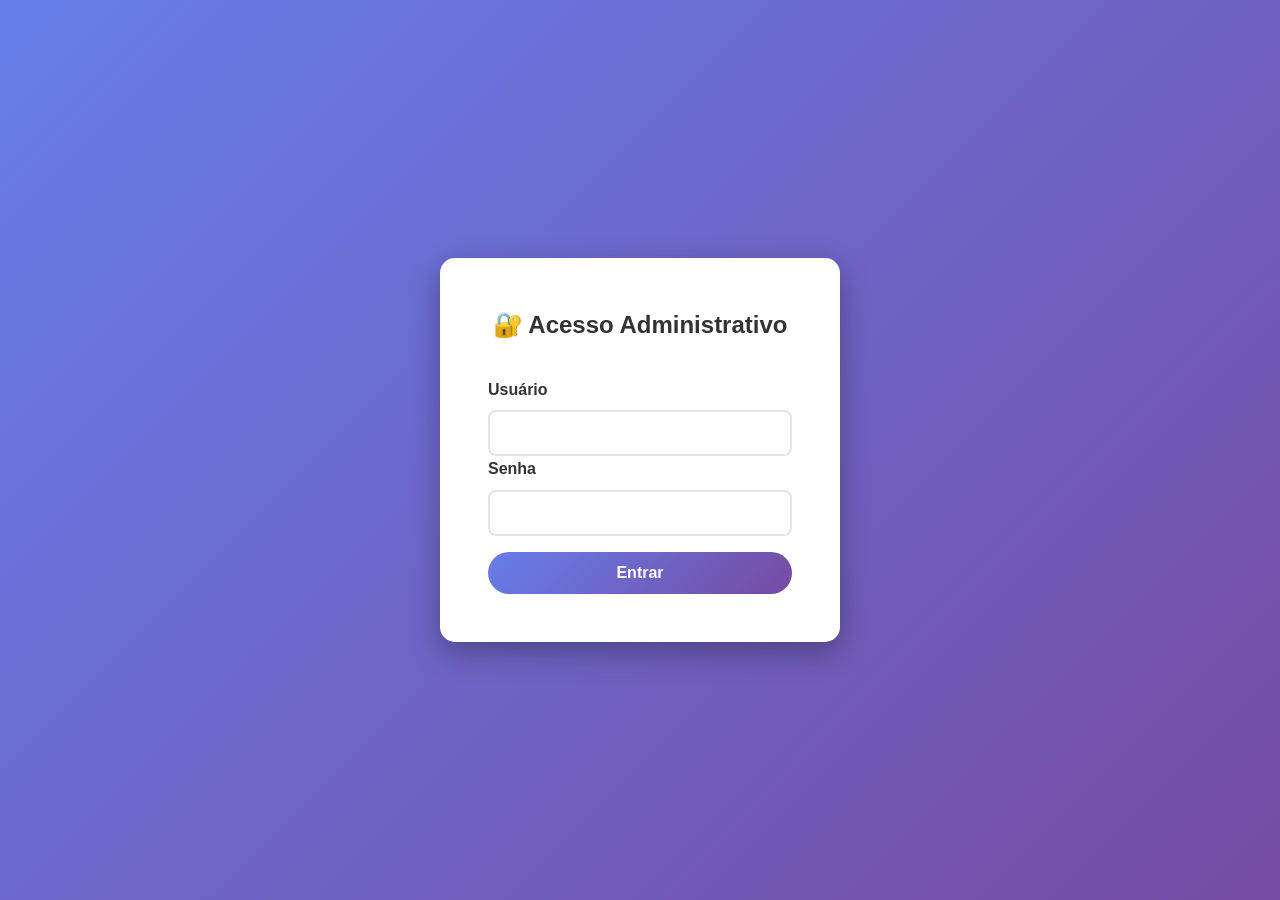
==== admin.html @ 5b51c4fc "ultima atualizaçao" ====
<!DOCTYPE html>
<html lang="pt-BR">
<head>
    <meta charset="UTF-8">
    <meta name="viewport" content="width=device-width, initial-scale=1.0">
    <title>Painel Administrativo - Voluntários</title>
    <link rel="stylesheet" href="style.css">
    <style>
        .admin-login {
            min-height: 100vh;
            display: flex;
            align-items: center;
            justify-content: center;
            background: linear-gradient(135deg, #667eea 0%, #764ba2 100%);
        }
        .login-container {
            background: white;
            padding: 3rem;
            border-radius: 15px;
            box-shadow: 0 10px 30px rgba(0,0,0,0.3);
            width: 100%;
            max-width: 400px;
        }
        .admin-dashboard {
            display: none;
            min-height: 100vh;
            background: #f8f9ff;
        }
        .admin-header {
            background: white;
            padding: 1rem 0;
            box-shadow: 0 2px 10px rgba(0,0,0,0.1);
            position: sticky;
            top: 0;
            z-index: 100;
        }
        .admin-nav {
            display: flex;
            justify-content: space-between;
            align-items: center;
        }
        .admin-nav h1 {
            color: #667eea;
            font-size: 1.5rem;
        }
        .admin-tabs {
            display: flex;
            gap: 1rem;
            margin: 2rem 0;
            border-bottom: 2px solid #e1e5e9;
        }
        .admin-tab {
            padding: 1rem 2rem;
            border: none;
            background: transparent;
            cursor: pointer;
            border-bottom: 3px solid transparent;
            transition: all 0.3s ease;
            font-weight: 600;
        }
        .admin-tab.active {
            color: #667eea;
            border-bottom-color: #667eea;
        }
        .admin-content {
            display: none;
            padding: 2rem 0;
        }
        .admin-content.active {
            display: block;
        }
        .stats-cards {
            display: grid;
            grid-template-columns: repeat(auto-fit, minmax(250px, 1fr));
            gap: 1.5rem;
            margin-bottom: 2rem;
        }
        .stat-card {
            background: white;
            padding: 2rem;
            border-radius: 10px;
            box-shadow: 0 2px 10px rgba(0,0,0,0.1);
            text-align: center;
        }
        .stat-card .number {
            font-size: 2.5rem;
            font-weight: bold;
            color: #667eea;
            display: block;
        }
        .stat-card .label {
            color: #666;
            margin-top: 0.5rem;
        }
        .data-table {
            background: white;
            border-radius: 10px;
            box-shadow: 0 2px 10px rgba(0,0,0,0.1);
            overflow: hidden;
        }
        .table-header {
            background: #667eea;
            color: white;
            padding: 1rem;
            display: flex;
            justify-content: space-between;
            align-items: center;
        }
        .search-box {
            padding: 0.5rem;
            border: none;
            border-radius: 5px;
            background: rgba(255,255,255,0.2);
            color: white;
            placeholder-color: rgba(255,255,255,0.7);
        }
        .search-box::placeholder {
            color: rgba(255,255,255,0.7);
        }
        .table-content {
            max-height: 500px;
            overflow-y: auto;
        }
        table {
            width: 100%;
            border-collapse: collapse;
        }
        th, td {
            padding: 1rem;
            text-align: left;
            border-bottom: 1px solid #e1e5e9;
        }
        th {
            background: #f8f9ff;
            font-weight: 600;
            color: #333;
            position: sticky;
            top: 0;
        }
        tr:hover {
            background: #f8f9ff;
        }
        .action-buttons {
            display: flex;
            gap: 0.5rem;
        }
        .btn-small {
            padding: 0.3rem 0.8rem;
            font-size: 0.8rem;
            border-radius: 5px;
            border: none;
            cursor: pointer;
            transition: all 0.3s ease;
        }
        .btn-view {
            background: #17a2b8;
            color: white;
        }
        .btn-edit {
            background: #ffc107;
            color: #333;
        }
        .btn-delete {
            background: #dc3545;
            color: white;
        }
        .btn-small:hover {
            transform: translateY(-1px);
            box-shadow: 0 2px 5px rgba(0,0,0,0.2);
        }
        .export-buttons {
            display: flex;
            gap: 1rem;
            margin-bottom: 1rem;
        }
        .chart-container {
            background: white;
            padding: 2rem;
            border-radius: 10px;
            box-shadow: 0 2px 10px rgba(0,0,0,0.1);
            margin-bottom: 2rem;
        }
        .activity-log {
            background: white;
            border-radius: 10px;
            box-shadow: 0 2px 10px rgba(0,0,0,0.1);
            max-height: 400px;
            overflow-y: auto;
        }
        .log-item {
            padding: 1rem;
            border-bottom: 1px solid #e1e5e9;
            display: flex;
            justify-content: space-between;
            align-items: center;
        }
        .log-item:last-child {
            border-bottom: none;
        }
        .log-action {
            font-weight: 600;
            color: #667eea;
        }
        .log-time {
            color: #666;
            font-size: 0.9rem;
        }
        .status-badge {
            padding: 0.25rem 0.75rem;
            border-radius: 15px;
            font-size: 0.8rem;
            font-weight: 600;
        }
        .status-active {
            background: #d4edda;
            color: #155724;
        }
        .status-pending {
            background: #fff3cd;
            color: #856404;
        }
        .logout-btn {
            background: #dc3545;
            color: white;
            border: none;
            padding: 0.5rem 1rem;
            border-radius: 5px;
            cursor: pointer;
            transition: all 0.3s ease;
        }
        .logout-btn:hover {
            background: #c82333;
        }
        @media (max-width: 768px) {
            .admin-tabs {
                flex-wrap: wrap;
                gap: 0.5rem;
            }
            .admin-tab {
                padding: 0.5rem 1rem;
                font-size: 0.9rem;
            }
            .stats-cards {
                grid-template-columns: repeat(2, 1fr);
            }
            .export-buttons {
                flex-wrap: wrap;
            }
            .table-content {
                font-size: 0.9rem;
            }
            th, td {
                padding: 0.5rem;
            }
        }
    </style>
</head>
<body>
    <!-- Tela de Login -->
    <div class="admin-login" id="loginScreen">
        <div class="login-container">
            <h2 style="text-align: center; color: #333; margin-bottom: 2rem;">
                🔐 Acesso Administrativo
            </h2>
            <form id="loginForm">
                <div class="form-group">
                    <label for="username">Usuário</label>
                    <input type="text" id="username" name="username" required>
                </div>
                <div class="form-group">
                    <label for="password">Senha</label>
                    <input type="password" id="password" name="password" required>
                </div>
                <button type="submit" class="btn-primary" style="width: 100%; margin-top: 1rem;">
                    Entrar
                </button>
            </form>
            <div id="loginError" style="color: #dc3545; text-align: center; margin-top: 1rem; display: none;">
                Usuário ou senha incorretos!
            </div>
        </div>
    </div>

    <!-- Painel Administrativo -->
    <div class="admin-dashboard" id="adminDashboard">
        <header class="admin-header">
            <div class="container">
                <div class="admin-nav">
                    <h1>📊 Painel Administrativo - Voluntários</h1>
                    <div>
                        <span id="adminUser" style="margin-right: 1rem; color: #666;"></span>
                        <button class="logout-btn" onclick="logout()">Sair</button>
                    </div>
                </div>
            </div>
        </header>

        <main class="container">
            <!-- Tabs de Navegação -->
            <div class="admin-tabs">
                <button class="admin-tab active" onclick="showTab('dashboard')">Dashboard</button>
                <button class="admin-tab" onclick="showTab('volunteers')">Voluntários</button>
                <button class="admin-tab" onclick="showTab('projects')">Projetos</button>
                <button class="admin-tab" onclick="showTab('reports')">Relatórios</button>
                <button class="admin-tab" onclick="showTab('activity')">Atividades</button>
                <button class="admin-tab" onclick="showTab('settings')">Configurações</button>
            </div>

            <!-- Dashboard -->
            <div class="admin-content active" id="dashboard">
                <div class="stats-cards">
                    <div class="stat-card">
                        <span class="number" id="totalVolunteers">0</span>
                        <span class="label">Total Voluntários</span>
                    </div>
                    <div class="stat-card">
                        <span class="number" id="totalProjects">6</span>
                        <span class="label">Projetos Ativos</span>
                    </div>
                    <div class="stat-card">
                        <span class="number" id="totalSignups">0</span>
                        <span class="label">Inscrições em Projetos</span>
                    </div>
                    <div class="stat-card">
                        <span class="number" id="monthlyGrowth">0%</span>
                        <span class="label">Crescimento Mensal</span>
                    </div>
                </div>

                <div class="chart-container">
                    <h3>Cadastros por Mês</h3>
                    <canvas id="registrationChart" width="400" height="200"></canvas>
                </div>

                <div class="chart-container">
                    <h3>Áreas de Interesse Mais Populares</h3>
                    <div id="interestChart"></div>
                </div>
            </div>

            <!-- Voluntários -->
            <div class="admin-content" id="volunteers">
                <div class="export-buttons">
                    <button class="btn-primary" onclick="exportVolunteers()">📊 Exportar Excel</button>
                    <button class="btn-secondary" onclick="exportVolunteersJSON()">💾 Exportar JSON</button>
                    <button class="btn-secondary" onclick="printVolunteers()">🖨️ Imprimir</button>
                </div>

                <div class="data-table">
                    <div class="table-header">
                        <h3>Voluntários Cadastrados</h3>
                        <input type="text" class="search-box" placeholder="Buscar voluntário..." 
                               onkeyup="searchVolunteers(this.value)">
                    </div>
                    <div class="table-content">
                        <table id="volunteersTable">
                            <thead>
                                <tr>
                                    <th>Nome</th>
                                    <th>Email</th>
                                    <th>Telefone</th>
                                    <th>Cidade</th>
                                    <th>Disponibilidade</th>
                                    <th>Data Cadastro</th>
                                    <th>Ações</th>
                                </tr>
                            </thead>
                            <tbody id="volunteersTableBody">
                                <!-- Dados serão inseridos via JavaScript -->
                            </tbody>
                        </table>
                    </div>
                </div>
            </div>

            <!-- Projetos -->
            <div class="admin-content" id="projects">
                <div class="export-buttons">
                    <button class="btn-primary" onclick="exportProjectSignups()">📊 Exportar Inscrições</button>
                    <button class="btn-secondary" onclick="createNewProject()">➕ Novo Projeto</button>
                </div>

                <div class="data-table">
                    <div class="table-header">
                        <h3>Inscrições em Projetos</h3>
                        <input type="text" class="search-box" placeholder="Buscar inscrição..." 
                               onkeyup="searchProjectSignups(this.value)">
                    </div>
                    <div class="table-content">
                        <table id="projectsTable">
                            <thead>
                                <tr>
                                    <th>Nome</th>
                                    <th>Email</th>
                                    <th>Telefone</th>
                                    <th>Projeto</th>
                                    <th>Disponibilidade</th>
                                    <th>Data Inscrição</th>
                                    <th>Status</th>
                                    <th>Ações</th>
                                </tr>
                            </thead>
                            <tbody id="projectsTableBody">
                                <!-- Dados serão inseridos via JavaScript -->
                            </tbody>
                        </table>
                    </div>
                </div>
            </div>

            <!-- Relatórios -->
            <div class="admin-content" id="reports">
                <div class="stats-cards">
                    <div class="stat-card">
                        <span class="number" id="reportTotalVolunteers">0</span>
                        <span class="label">Voluntários Cadastrados</span>
                    </div>
                    <div class="stat-card">
                        <span class="number" id="reportActiveProjects">6</span>
                        <span class="label">Projetos Ativos</span>
                    </div>
                    <div class="stat-card">
                        <span class="number" id="reportMonthlySignups">0</span>
                        <span class="label">Inscrições Este Mês</span>
                    </div>
                    <div class="stat-card">
                        <span class="number" id="reportAvgAge">0</span>
                        <span class="label">Idade Média</span>
                    </div>
                </div>

                <div class="chart-container">
                    <h3>Relatório por Cidade</h3>
                    <div id="cityReport"></div>
                </div>

                <div class="chart-container">
                    <h3>Disponibilidade dos Voluntários</h3>
                    <div id="availabilityReport"></div>
                </div>

                <div class="export-buttons">
                    <button class="btn-primary" onclick="generateFullReport()">📋 Relatório Completo</button>
                    <button class="btn-secondary" onclick="scheduleReport()">⏰ Agendar Relatório</button>
                </div>
            </div>

            <!-- Atividades -->
            <div class="admin-content" id="activity">
                <div class="data-table">
                    <div class="table-header">
                        <h3>Log de Atividades</h3>
                        <button class="btn-secondary" onclick="clearActivityLog()">🗑️ Limpar Log</button>
                    </div>
                    <div class="activity-log" id="activityLog">
                        <!-- Logs serão inseridos via JavaScript -->
                    </div>
                </div>
            </div>

            <!-- Configurações -->
            <div class="admin-content" id="settings">
                <div class="data-table">
                    <div class="table-header">
                        <h3>Configurações do Sistema</h3>
                    </div>
                    <div style="padding: 2rem;">
                        <div class="form-group">
                            <label>Backup Automático</label>
                            <button class="btn-primary" onclick="createBackup()">💾 Criar Backup</button>
                        </div>
                        
                        <div class="form-group">
                            <label>Importar Dados</label>
                            <input type="file" id="importFile" accept=".json" onchange="importData(event)">
                        </div>
                        
                        <div class="form-group">
                            <label>Limpar Dados</label>
                            <button class="btn-delete" onclick="clearAllData()" 
                                    style="background: #dc3545; color: white; border: none; padding: 0.5rem 1rem; border-radius: 5px;">
                                🗑️ Limpar Todos os Dados
                            </button>
                        </div>

                        <div class="form-group">
                            <label>Alterar Senha de Acesso</label>
                            <button class="btn-secondary" onclick="changePassword()">🔑 Alterar Senha</button>
                        </div>
                    </div>
                </div>
            </div>
        </main>
    </div>

    <script src="admin.js"></script>
</body>
</html>
---- style.css ----
/* Reset e Base */
* {
    margin: 0;
    padding: 0;
    box-sizing: border-box;
}

body {
    font-family: 'Segoe UI', Tahoma, Geneva, Verdana, sans-serif;
    line-height: 1.6;
    color: #333;
    background-color: #f9f9f9;
}

.container {
    max-width: 1200px;
    margin: 0 auto;
    padding: 0 20px;
}

/* Navegação */
.navbar {
    background: linear-gradient(135deg, #667eea 0%, #764ba2 100%);
    padding: 1rem 0;
    box-shadow: 0 2px 10px rgba(0,0,0,0.1);
    position: sticky;
    top: 0;
    z-index: 1000;
}

.nav-container {
    max-width: 1200px;
    margin: 0 auto;
    padding: 0 20px;
    display: flex;
    justify-content: space-between;
    align-items: center;
}

.nav-logo {
    color: white;
    font-size: 1.5rem;
    font-weight: bold;
}

.nav-menu {
    display: flex;
    list-style: none;
    gap: 2rem;
}

.nav-link {
    color: white;
    text-decoration: none;
    padding: 0.5rem 1rem;
    border-radius: 25px;
    transition: all 0.3s ease;
}

.nav-link:hover,
.nav-link.active {
    background: rgba(255, 255, 255, 0.2);
    transform: translateY(-2px);
}

/* Botões */
.btn-primary {
    background: linear-gradient(135deg, #667eea 0%, #764ba2 100%);
    color: white;
    padding: 12px 30px;
    border: none;
    border-radius: 25px;
    text-decoration: none;
    display: inline-block;
    cursor: pointer;
    transition: all 0.3s ease;
    font-size: 1rem;
    font-weight: 600;
}

.btn-primary:hover {
    transform: translateY(-2px);
    box-shadow: 0 5px 15px rgba(102, 126, 234, 0.4);
}

.btn-secondary {
    background: transparent;
    color: #667eea;
    padding: 12px 30px;
    border: 2px solid #667eea;
    border-radius: 25px;
    text-decoration: none;
    display: inline-block;
    cursor: pointer;
    transition: all 0.3s ease;
    font-size: 1rem;
    font-weight: 600;
}

.btn-secondary:hover {
    background: #667eea;
    color: white;
    transform: translateY(-2px);
}

/* Hero Section */
.hero {
    background: linear-gradient(135deg, #667eea 0%, #764ba2 100%);
    color: white;
    padding: 80px 0;
    display: flex;
    align-items: center;
    min-height: 500px;
}

.hero-content {
    flex: 1;
    padding: 0 40px;
}

.hero h2 {
    font-size: 3rem;
    margin-bottom: 1rem;
    animation: fadeInUp 1s ease;
}

.hero p {
    font-size: 1.2rem;
    margin-bottom: 2rem;
    animation: fadeInUp 1s ease 0.2s both;
}

.hero-image {
    flex: 1;
    text-align: center;
}

.hero-image img {
    max-width: 100%;
    height: 400px;
    object-fit: cover;
    border-radius: 20px;
    box-shadow: 0 10px 30px rgba(0,0,0,0.3);
    animation: fadeInRight 1s ease 0.4s both;
}

/* Services Section */
.services {
    padding: 80px 0;
    background: white;
}

.services h2 {
    text-align: center;
    font-size: 2.5rem;
    margin-bottom: 3rem;
    color: #333;
}

.services-grid {
    display: grid;
    grid-template-columns: repeat(auto-fit, minmax(300px, 1fr));
    gap: 2rem;
}

.service-card {
    background: white;
    padding: 2rem;
    border-radius: 15px;
    box-shadow: 0 5px 20px rgba(0,0,0,0.1);
    text-align: center;
    transition: transform 0.3s ease;
}

.service-card:hover {
    transform: translateY(-10px);
}

.service-card img {
    width: 100%;
    height: 200px;
    object-fit: cover;
    border-radius: 10px;
    margin-bottom: 1rem;
}

.service-card h3 {
    color: #667eea;
    margin-bottom: 1rem;
    font-size: 1.3rem;
}

/* About Section */
.about {
    padding: 80px 0;
    background: #f8f9ff;
}

.about-content {
    display: flex;
    align-items: center;
    gap: 3rem;
}

.about-text {
    flex: 1;
}

.about-text h2 {
    font-size: 2.5rem;
    margin-bottom: 1.5rem;
    color: #333;
}

.about-text ul {
    margin: 1.5rem 0;
    padding-left: 1.5rem;
}

.about-text li {
    margin-bottom: 0.5rem;
    color: #666;
}

.about-image {
    flex: 1;
}

.about-image img {
    width: 100%;
    height: 400px;
    object-fit: cover;
    border-radius: 15px;
    box-shadow: 0 10px 30px rgba(0,0,0,0.1);
}

/* Stats Section */
.stats {
    padding: 80px 0;
    background: linear-gradient(135deg, #667eea 0%, #764ba2 100%);
    color: white;
}

.stats h2 {
    text-align: center;
    font-size: 2.5rem;
    margin-bottom: 3rem;
}

.stats-grid {
    display: grid;
    grid-template-columns: repeat(auto-fit, minmax(250px, 1fr));
    gap: 2rem;
}

.stat-item {
    text-align: center;
    padding: 2rem;
}

.stat-number {
    display: block;
    font-size: 3rem;
    font-weight: bold;
    margin-bottom: 0.5rem;
    color: white;
}

.stat-label {
    font-size: 1.1rem;
    opacity: 0.9;
}

/* Register Section */
.register-section {
    padding: 80px 0;
    background: #f8f9ff;
}

.register-content {
    display: flex;
    gap: 3rem;
    align-items: flex-start;
}

.register-form-container {
    flex: 2;
    background: white;
    padding: 3rem;
    border-radius: 15px;
    box-shadow: 0 10px 30px rgba(0,0,0,0.1);
}

.register-form-container h2 {
    color: #333;
    margin-bottom: 1rem;
    font-size: 2rem;
}

.register-form-container p {
    color: #666;
    margin-bottom: 2rem;
}

.register-image {
    flex: 1;
    text-align: center;
}

.register-image img {
    width: 100%;
    height: 300px;
    object-fit: cover;
    border-radius: 15px;
    margin-bottom: 1rem;
}

.register-info {
    background: white;
    padding: 2rem;
    border-radius: 15px;
    box-shadow: 0 5px 20px rgba(0,0,0,0.1);
}

.register-info h3 {
    color: #667eea;
    margin-bottom: 1rem;
}

/* Form Styles */
.register-form {
    display: flex;
    flex-direction: column;
    gap: 1.5rem;
}

.form-row {
    display: grid;
    grid-template-columns: 1fr 1fr;
    gap: 1rem;
}

.form-group {
    display: flex;
    flex-direction: column;
}

.form-group label {
    margin-bottom: 0.5rem;
    font-weight: 600;
    color: #333;
}

.form-group input,
.form-group select,
.form-group textarea {
    padding: 12px;
    border: 2px solid #e1e5e9;
    border-radius: 8px;
    font-size: 1rem;
    transition: border-color 0.3s ease;
}

.form-group input:focus,
.form-group select:focus,
.form-group textarea:focus {
    outline: none;
    border-color: #667eea;
}

.checkbox-group {
    display: grid;
    grid-template-columns: repeat(auto-fit, minmax(200px, 1fr));
    gap: 0.5rem;
    margin-top: 0.5rem;
}

.checkbox-label {
    display: flex;
    align-items: center;
    gap: 0.5rem;
    cursor: pointer;
    padding: 0.5rem;
    border-radius: 5px;
    transition: background-color 0.3s ease;
}

.checkbox-label:hover {
    background-color: #f8f9ff;
}

.checkbox-label input[type="checkbox"] {
    margin: 0;
}

.form-actions {
    display: flex;
    gap: 1rem;
    margin-top: 1rem;
}

/* Next Steps */
.next-steps {
    padding: 80px 0;
    background: white;
}

.next-steps h2 {
    text-align: center;
    font-size: 2.5rem;
    margin-bottom: 3rem;
    color: #333;
}

.steps-grid {
    display: grid;
    grid-template-columns: repeat(auto-fit, minmax(250px, 1fr));
    gap: 2rem;
}

.step {
    text-align: center;
    padding: 2rem;
    border-radius: 15px;
    background: #f8f9ff;
    transition: transform 0.3s ease;
}

.step:hover {
    transform: translateY(-5px);
}

.step-number {
    width: 60px;
    height: 60px;
    background: linear-gradient(135deg, #667eea 0%, #764ba2 100%);
    color: white;
    border-radius: 50%;
    display: flex;
    align-items: center;
    justify-content: center;
    font-size: 1.5rem;
    font-weight: bold;
    margin: 0 auto 1rem;
}

.step h3 {
    color: #333;
    margin-bottom: 1rem;
}

.step p {
    color: #666;
}

/* Projects Styles */
.projects-hero {
    background: linear-gradient(135deg, #667eea 0%, #764ba2 100%);
    color: white;
    padding: 80px 0;
    text-align: center;
}

.projects-hero h2 {
    font-size: 3rem;
    margin-bottom: 1rem;
}

.projects-hero p {
    font-size: 1.2rem;
}

.projects-grid {
    padding: 80px 0;
    background: white;
}

.project-filters {
    display: flex;
    justify-content: center;
    gap: 1rem;
    margin-bottom: 3rem;
    flex-wrap: wrap;
}

.filter-btn {
    padding: 10px 20px;
    border: 2px solid #667eea;
    background: transparent;
    color: #667eea;
    border-radius: 25px;
    cursor: pointer;
    transition: all 0.3s ease;
    font-weight: 600;
}

.filter-btn.active,
.filter-btn:hover {
    background: #667eea;
    color: white;
}

.projects-container {
    display: grid;
    grid-template-columns: repeat(auto-fit, minmax(350px, 1fr));
    gap: 2rem;
}

.project-card {
    background: white;
    border-radius: 15px;
    box-shadow: 0 5px 20px rgba(0,0,0,0.1);
    overflow: hidden;
    transition: transform 0.3s ease;
}

.project-card:hover {
    transform: translateY(-5px);
}

.project-card img {
    width: 100%;
    height: 200px;
    object-fit: cover;
}

.project-content {
    padding: 2rem;
}

.project-content h3 {
    color: #333;
    margin-bottom: 1rem;
    font-size: 1.3rem;
}

.project-meta {
    display: flex;
    gap: 1rem;
    margin: 1rem 0;
}

.project-status {
    padding: 4px 12px;
    border-radius: 15px;
    font-size: 0.8rem;
    font-weight: 600;
}

.project-status.active {
    background: #d4edda;
    color: #155724;
}

.project-status.planning {
    background: #fff3cd;
    color: #856404;
}

.project-volunteers {
    color: #667eea;
    font-weight: 600;
    font-size: 0.9rem;
}

.project-details {
    margin: 1rem 0;
    font-size: 0.9rem;
    color: #666;
}

.project-details p {
    margin-bottom: 0.5rem;
}

.project-join {
    width: 100%;
    margin-top: 1rem;
}

/* Project Stats */
.project-stats {
    padding: 80px 0;
    background: #f8f9ff;
}

.project-stats h2 {
    text-align: center;
    font-size: 2.5rem;
    margin-bottom: 3rem;
    color: #333;
}

.stat-card {
    background: white;
    border-radius: 15px;
    box-shadow: 0 5px 20px rgba(0,0,0,0.1);
    overflow: hidden;
    text-align: center;
    transition: transform 0.3s ease;
}

.stat-card:hover {
    transform: translateY(-5px);
}

.stat-card img {
    width: 100%;
    height: 150px;
    object-fit: cover;
}

.stat-content {
    padding: 2rem;
}

.stat-card .stat-number {
    color: #667eea;
    font-size: 2.5rem;
    font-weight: bold;
    display: block;
    margin-bottom: 0.5rem;
}

.stat-card .stat-label {
    color: #666;
    font-size: 1rem;
}

/* Join Project */
.join-project {
    padding: 80px 0;
    background: linear-gradient(135deg, #667eea 0%, #764ba2 100%);
    color: white;
    text-align: center;
}

.join-content h2 {
    font-size: 2.5rem;
    margin-bottom: 1rem;
}

.join-content p {
    font-size: 1.2rem;
    margin-bottom: 2rem;
}

.join-actions {
    display: flex;
    gap: 1rem;
    justify-content: center;
    flex-wrap: wrap;
}

.join-actions .btn-secondary {
    background: rgba(255, 255, 255, 0.2);
    color: white;
    border-color: white;
}

.join-actions .btn-secondary:hover {
    background: white;
    color: #667eea;
}

/* Modal */
.modal {
    display: none;
    position: fixed;
    z-index: 2000;
    left: 0;
    top: 0;
    width: 100%;
    height: 100%;
    background-color: rgba(0,0,0,0.5);
}

.modal-content {
    background-color: white;
    margin: 5% auto;
    padding: 2rem;
    border-radius: 15px;
    width: 90%;
    max-width: 500px;
    position: relative;
    animation: modalSlideIn 0.3s ease;
}

.close {
    color: #aaa;
    float: right;
    font-size: 28px;
    font-weight: bold;
    cursor: pointer;
    position: absolute;
    right: 1rem;
    top: 1rem;
}

.close:hover {
    color: #333;
}

/* Footer */
footer {
    background: #333;
    color: white;
    text-align: center;
    padding: 2rem 0;
}

footer p {
    margin-bottom: 0.5rem;
}

/* Animations */
@keyframes fadeInUp {
    from {
        opacity: 0;
        transform: translateY(30px);
    }
    to {
        opacity: 1;
        transform: translateY(0);
    }
}

@keyframes fadeInRight {
    from {
        opacity: 0;
        transform: translateX(30px);
    }
    to {
        opacity: 1;
        transform: translateX(0);
    }
}

@keyframes modalSlideIn {
    from {
        opacity: 0;
        transform: translateY(-50px);
    }
    to {
        opacity: 1;
        transform: translateY(0);
    }
}

/* Responsive Design */
@media (max-width: 768px) {
    .nav-container {
        flex-direction: column;
        gap: 1rem;
    }
    
    .nav-menu {
        gap: 1rem;
    }
    
    .hero {
        flex-direction: column;
        text-align: center;
        padding: 60px 0;
    }
    
    .hero h2 {
        font-size: 2rem;
    }
    
    .about-content {
        flex-direction: column;
    }
    
    .register-content {
        flex-direction: column;
    }
    
    .form-row {
        grid-template-columns: 1fr;
    }
    
    .form-actions {
        flex-direction: column;
    }
    
    .projects-container {
        grid-template-columns: 1fr;
    }
    
    .join-actions {
        flex-direction: column;
        align-items: center;
    }
    
    .project-filters {
        justify-content: flex-start;
        overflow-x: auto;
        padding-bottom: 1rem;
    }
    
    .projects-hero h2 {
        font-size: 2rem;
    }
    
    .stats-grid {
        grid-template-columns: repeat(2, 1fr);
    }
    
    .services-grid {
        grid-template-columns: 1fr;
    }
    
    .steps-grid {
        grid-template-columns: repeat(2, 1fr);
    }
}

@media (max-width: 480px) {
    .stats-grid {
        grid-template-columns: 1fr;
    }
    
    .steps-grid {
        grid-template-columns: 1fr;
    }
    
    .hero h2 {
        font-size: 1.8rem;
    }
    
    .projects-hero h2 {
        font-size: 1.8rem;
    }
}
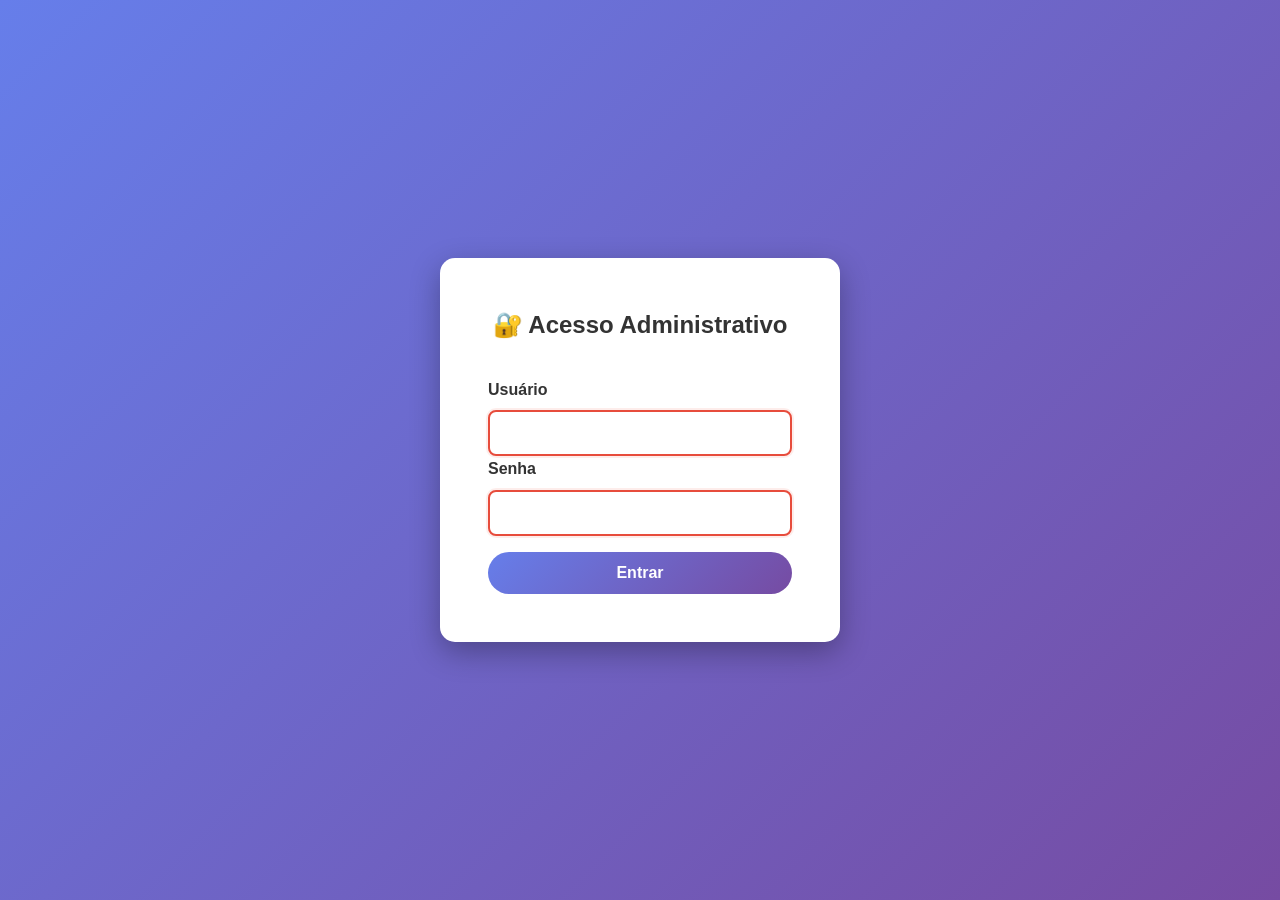
==== commit 184c8a72: "feat: reestruturação modular e otimizações de performance - Organização em módulos JS por funcionali" ====
--- a/admin.html
+++ b/admin.html
@@ -3,8 +3,11 @@
 <head>
     <meta charset="UTF-8">
     <meta name="viewport" content="width=device-width, initial-scale=1.0">
+    <meta name="description" content="Painel administrativo - Área restrita para gerenciar voluntários e projetos">
+    <meta name="theme-color" content="#667eea">
     <title>Painel Administrativo - Voluntários</title>
-    <link rel="stylesheet" href="style.css">
+    <link rel="preload" href="css/style.css" as="style">
+    <link rel="stylesheet" href="css/style.css">
     <style>
         .admin-login {
             min-height: 100vh;
--- a/css/style.css
+++ b/css/style.css
@@ -0,0 +1,1367 @@
+/* Reset e Base */
+* {
+    margin: 0;
+    padding: 0;
+    box-sizing: border-box;
+}
+
+/* Otimização de performance para scroll */
+html {
+    scroll-behavior: smooth;
+}
+
+/* GPU Acceleration para elementos animados */
+.hero-image img,
+.about-image img,
+.service-card,
+.project-card,
+.scroll-to-top {
+    transform: translateZ(0);
+    backface-visibility: hidden;
+    perspective: 1000px;
+}
+
+/* Garantir posicionamento correto de todas as imagens */
+img {
+    position: relative;
+    z-index: 1;
+    max-width: 100%;
+    height: auto;
+    display: block;
+}
+
+/* Prevenção de imagens soltas - força posicionamento normal */
+img:not(.modal img):not(.navbar img) {
+    position: static !important;
+    z-index: auto !important;
+    transform: none !important;
+}
+
+/* Otimização para elementos que mudam durante scroll */
+.hero-image img,
+.about-image img {
+    will-change: transform;
+}
+
+.service-card,
+.project-card,
+.stat-card,
+.step {
+    will-change: opacity, transform;
+}
+
+.scroll-to-top {
+    will-change: opacity, visibility, transform;
+}
+
+body {
+    font-family: 'Segoe UI', Tahoma, Geneva, Verdana, sans-serif;
+    line-height: 1.6;
+    color: #333;
+    background-color: #f9f9f9;
+}
+
+.container {
+    max-width: 1200px;
+    margin: 0 auto;
+    padding: 0 20px;
+}
+
+/* Navegação */
+.navbar {
+    background: linear-gradient(135deg, #667eea 0%, #764ba2 100%);
+    padding: 1rem 0;
+    box-shadow: 0 2px 10px rgba(0,0,0,0.1);
+    position: sticky;
+    top: 0;
+    z-index: 1000;
+}
+
+.nav-container {
+    max-width: 1200px;
+    margin: 0 auto;
+    padding: 0 20px;
+    display: flex;
+    justify-content: space-between;
+    align-items: center;
+}
+
+.nav-logo {
+    color: white;
+    font-size: 1.5rem;
+    font-weight: bold;
+}
+
+.nav-menu {
+    display: flex;
+    list-style: none;
+    gap: 2rem;
+}
+
+.nav-link {
+    color: white;
+    text-decoration: none;
+    padding: 0.5rem 1rem;
+    border-radius: 25px;
+    transition: all 0.3s ease;
+}
+
+.nav-link:hover,
+.nav-link.active {
+    background: rgba(255, 255, 255, 0.2);
+    transform: translateY(-2px);
+}
+
+/* Mobile Navigation Toggle */
+.nav-toggle {
+    display: none;
+    flex-direction: column;
+    background: none;
+    border: none;
+    cursor: pointer;
+    padding: 0.5rem;
+    z-index: 1001;
+}
+
+.hamburger {
+    width: 25px;
+    height: 3px;
+    background-color: white;
+    margin: 3px 0;
+    transition: all 0.3s ease;
+    border-radius: 2px;
+}
+
+/* Hamburger Animation */
+.nav-toggle.active .hamburger:nth-child(1) {
+    transform: rotate(-45deg) translate(-5px, 6px);
+}
+
+.nav-toggle.active .hamburger:nth-child(2) {
+    opacity: 0;
+}
+
+.nav-toggle.active .hamburger:nth-child(3) {
+    transform: rotate(45deg) translate(-5px, -6px);
+}
+
+/* Ajustes específicos para imagens cortadas */
+.service-card img[src*="cadeirante"] {
+    object-position: center top;
+}
+
+.service-card img[src*="voluntario"] {
+    object-position: center 30%;
+}
+
+.hero-image img[src*="voluntarios"] {
+    object-position: center 25%;
+}
+
+.about-image img[src*="voluntario"] {
+    object-position: center 20%;
+}
+
+.project-card img[src*="voluntario"] {
+    object-position: center 30%;
+}
+
+.project-card img[src*="doação"] {
+    object-position: center 40%;
+}
+
+.register-image img[src*="voluntariohomem"] {
+    object-position: center 15%;
+}
+
+.contact-image img[src*="voluntarios"] {
+    object-position: center 25%;
+}
+
+.stat-card img {
+    object-position: center 30%;
+}
+
+/* Scroll to Top Button */
+.scroll-to-top {
+    position: fixed;
+    bottom: 30px;
+    right: 30px;
+    width: 50px;
+    height: 50px;
+    background: linear-gradient(135deg, #667eea 0%, #764ba2 100%);
+    border: none;
+    border-radius: 50%;
+    color: white;
+    cursor: pointer;
+    opacity: 0;
+    visibility: hidden;
+    transform: translateY(100px);
+    transition: all 0.3s ease;
+    z-index: 1000;
+    box-shadow: 0 4px 20px rgba(102, 126, 234, 0.3);
+    display: flex;
+    align-items: center;
+    justify-content: center;
+}
+
+.scroll-to-top:hover {
+    transform: translateY(0) scale(1.1);
+    box-shadow: 0 6px 25px rgba(102, 126, 234, 0.4);
+    animation: none;
+}
+
+.scroll-to-top.show {
+    opacity: 1;
+    visibility: visible;
+    transform: translateY(0);
+    animation: pulse 2s infinite;
+}
+
+.scroll-to-top svg {
+    transition: transform 0.3s ease;
+}
+
+.scroll-to-top:hover svg {
+    transform: translateY(-2px);
+}
+
+/* Hero Section */
+
+/* Botões */
+.btn-primary {
+    background: linear-gradient(135deg, #667eea 0%, #764ba2 100%);
+    color: white;
+    padding: 12px 30px;
+    border: none;
+    border-radius: 25px;
+    text-decoration: none;
+    display: inline-block;
+    cursor: pointer;
+    transition: all 0.3s ease;
+    font-size: 1rem;
+    font-weight: 600;
+}
+
+.btn-primary:hover {
+    transform: translateY(-2px);
+    box-shadow: 0 5px 15px rgba(102, 126, 234, 0.4);
+}
+
+.btn-secondary {
+    background: transparent;
+    color: #667eea;
+    padding: 12px 30px;
+    border: 2px solid #667eea;
+    border-radius: 25px;
+    text-decoration: none;
+    display: inline-block;
+    cursor: pointer;
+    transition: all 0.3s ease;
+    font-size: 1rem;
+    font-weight: 600;
+}
+
+.btn-secondary:hover {
+    background: #667eea;
+    color: white;
+    transform: translateY(-2px);
+}
+
+/* Hero Section */
+.hero {
+    background: linear-gradient(135deg, #667eea 0%, #764ba2 100%);
+    color: white;
+    padding: 80px 0;
+    display: flex;
+    align-items: center;
+    min-height: 500px;
+}
+
+.hero-content {
+    flex: 1;
+    padding: 0 40px;
+}
+
+.hero h2 {
+    font-size: 3rem;
+    margin-bottom: 1rem;
+    animation: fadeInUp 1s ease;
+}
+
+.hero p {
+    font-size: 1.2rem;
+    margin-bottom: 2rem;
+    animation: fadeInUp 1s ease 0.2s both;
+}
+
+.hero-image {
+    flex: 1;
+    text-align: center;
+    overflow: hidden;
+    position: relative;
+}
+
+.hero-image img {
+    max-width: 100%;
+    height: 400px;
+    object-fit: cover;
+    object-position: center center;
+    border-radius: 20px;
+    box-shadow: 0 10px 30px rgba(0,0,0,0.3);
+    animation: fadeInRight 1s ease 0.4s both;
+    position: relative;
+    z-index: 1;
+}
+
+/* Services Section */
+.services {
+    padding: 80px 0;
+    background: white;
+}
+
+.services h2 {
+    text-align: center;
+    font-size: 2.5rem;
+    margin-bottom: 3rem;
+    color: #333;
+}
+
+.services-grid {
+    display: grid;
+    grid-template-columns: repeat(auto-fit, minmax(300px, 1fr));
+    gap: 2rem;
+}
+
+.service-card {
+    background: white;
+    padding: 2rem;
+    border-radius: 15px;
+    box-shadow: 0 5px 20px rgba(0,0,0,0.1);
+    text-align: center;
+    transition: transform 0.3s ease;
+}
+
+.service-card:hover {
+    transform: translateY(-10px);
+}
+
+.service-card img {
+    width: 100%;
+    height: 200px;
+    object-fit: cover;
+    object-position: center center;
+    border-radius: 10px;
+    margin-bottom: 1rem;
+}
+
+.service-card h3 {
+    color: #667eea;
+    margin-bottom: 1rem;
+    font-size: 1.3rem;
+}
+
+/* About Section */
+.about {
+    padding: 80px 0;
+    background: #f8f9ff;
+}
+
+.about-content {
+    display: flex;
+    align-items: center;
+    gap: 3rem;
+}
+
+.about-text {
+    flex: 1;
+}
+
+.about-text h2 {
+    font-size: 2.5rem;
+    margin-bottom: 1.5rem;
+    color: #333;
+}
+
+.about-text ul {
+    margin: 1.5rem 0;
+    padding-left: 1.5rem;
+}
+
+.about-text li {
+    margin-bottom: 0.5rem;
+    color: #666;
+}
+
+.about-image {
+    flex: 1;
+    overflow: hidden;
+    position: relative;
+}
+
+.about-image img {
+    width: 100%;
+    height: 400px;
+    object-fit: cover;
+    object-position: center center;
+    border-radius: 15px;
+    box-shadow: 0 10px 30px rgba(0,0,0,0.1);
+}
+
+/* Stats Section */
+.stats {
+    padding: 80px 0;
+    background: linear-gradient(135deg, #667eea 0%, #764ba2 100%);
+    color: white;
+}
+
+.stats h2 {
+    text-align: center;
+    font-size: 2.5rem;
+    margin-bottom: 3rem;
+}
+
+.stats-grid {
+    display: grid;
+    grid-template-columns: repeat(auto-fit, minmax(250px, 1fr));
+    gap: 2rem;
+}
+
+.stat-item {
+    text-align: center;
+    padding: 2rem;
+}
+
+.stat-number {
+    display: block;
+    font-size: 3rem;
+    font-weight: bold;
+    margin-bottom: 0.5rem;
+    color: white;
+}
+
+.stat-label {
+    font-size: 1.1rem;
+    opacity: 0.9;
+}
+
+/* Contact Section */
+.contact {
+    padding: 80px 0;
+    background-color: #f8f9fa;
+}
+
+.contact h2 {
+    text-align: center;
+    font-size: 2.5rem;
+    margin-bottom: 1rem;
+    color: #333;
+}
+
+.contact > .container > p {
+    text-align: center;
+    font-size: 1.1rem;
+    color: #666;
+    margin-bottom: 3rem;
+}
+
+.contact-content {
+    display: grid;
+    grid-template-columns: 1fr 1fr;
+    gap: 4rem;
+    align-items: center;
+}
+
+.contact-info {
+    display: grid;
+    gap: 2rem;
+}
+
+.contact-item {
+    display: flex;
+    align-items: flex-start;
+    gap: 1rem;
+    padding: 1.5rem;
+    background: white;
+    border-radius: 10px;
+    box-shadow: 0 2px 10px rgba(0,0,0,0.1);
+    transition: transform 0.3s ease;
+}
+
+.contact-item:hover {
+    transform: translateY(-2px);
+}
+
+.contact-icon {
+    font-size: 2rem;
+    width: 60px;
+    height: 60px;
+    display: flex;
+    align-items: center;
+    justify-content: center;
+    background: linear-gradient(135deg, #667eea 0%, #764ba2 100%);
+    border-radius: 50%;
+    flex-shrink: 0;
+}
+
+.contact-details h3 {
+    color: #333;
+    font-size: 1.2rem;
+    margin-bottom: 0.5rem;
+}
+
+.contact-details p {
+    color: #666;
+    margin-bottom: 0.3rem;
+    line-height: 1.4;
+}
+
+.contact-image {
+    position: relative;
+}
+
+.contact-image img {
+    width: 100%;
+    height: 400px;
+    object-fit: cover;
+    object-position: center center;
+    border-radius: 15px;
+}
+
+.contact-cta {
+    position: absolute;
+    bottom: 20px;
+    left: 20px;
+    right: 20px;
+    background: rgba(255, 255, 255, 0.95);
+    padding: 1.5rem;
+    border-radius: 10px;
+    text-align: center;
+}
+
+.contact-cta h3 {
+    color: #333;
+    margin-bottom: 0.5rem;
+}
+
+.contact-cta p {
+    color: #666;
+    margin-bottom: 1rem;
+    font-size: 0.9rem;
+}
+
+/* Register Section */
+.register-section {
+    padding: 80px 0;
+    background-color: white;
+}
+
+/* Form Fieldsets */
+.form-fieldset {
+    border: 2px solid #e1e5e9;
+    border-radius: 10px;
+    padding: 1.5rem;
+    margin-bottom: 2rem;
+    background-color: #fafbfc;
+}
+
+.form-fieldset legend {
+    font-weight: bold;
+    font-size: 1.1rem;
+    color: #333;
+    padding: 0 1rem;
+    background-color: white;
+    border-radius: 5px;
+    border: 2px solid #667eea;
+}
+
+/* Error Messages */
+.error-message {
+    display: block;
+    color: #e74c3c;
+    font-size: 0.85rem;
+    margin-top: 0.3rem;
+    min-height: 1.2rem;
+}
+
+.form-group input:invalid + .error-message,
+.form-group select:invalid + .error-message,
+.form-group textarea:invalid + .error-message {
+    display: block;
+}
+
+.form-group input:valid + .error-message,
+.form-group select:valid + .error-message,
+.form-group textarea:valid + .error-message {
+    display: none;
+}
+
+/* Input States */
+.form-group input:invalid,
+.form-group select:invalid,
+.form-group textarea:invalid {
+    border-color: #e74c3c;
+    box-shadow: 0 0 0 2px rgba(231, 76, 60, 0.1);
+}
+
+.form-group input:valid,
+.form-group select:valid,
+.form-group textarea:valid {
+    border-color: #27ae60;
+    box-shadow: 0 0 0 2px rgba(39, 174, 96, 0.1);
+}
+
+.form-group input:focus,
+.form-group select:focus,
+.form-group textarea:focus {
+    outline: none;
+    border-color: #667eea;
+    box-shadow: 0 0 0 2px rgba(102, 126, 234, 0.2);
+}
+
+.register-content {
+    display: flex;
+    gap: 3rem;
+    align-items: flex-start;
+}
+
+.register-form-container {
+    flex: 2;
+    background: white;
+    padding: 3rem;
+    border-radius: 15px;
+    box-shadow: 0 10px 30px rgba(0,0,0,0.1);
+}
+
+.register-form-container h2 {
+    color: #333;
+    margin-bottom: 1rem;
+    font-size: 2rem;
+}
+
+.register-form-container p {
+    color: #666;
+    margin-bottom: 2rem;
+}
+
+.register-image {
+    flex: 1;
+    text-align: center;
+}
+
+.register-image img {
+    width: 100%;
+    height: 300px;
+    object-fit: cover;
+    object-position: center center;
+    border-radius: 15px;
+    margin-bottom: 1rem;
+}
+
+.register-info {
+    background: white;
+    padding: 2rem;
+    border-radius: 15px;
+    box-shadow: 0 5px 20px rgba(0,0,0,0.1);
+}
+
+.register-info h3 {
+    color: #667eea;
+    margin-bottom: 1rem;
+}
+
+/* Form Styles */
+.register-form {
+    display: flex;
+    flex-direction: column;
+    gap: 1.5rem;
+}
+
+.form-row {
+    display: grid;
+    grid-template-columns: 1fr 1fr;
+    gap: 1rem;
+}
+
+.form-group {
+    display: flex;
+    flex-direction: column;
+}
+
+.form-group label {
+    margin-bottom: 0.5rem;
+    font-weight: 600;
+    color: #333;
+}
+
+.form-group input,
+.form-group select,
+.form-group textarea {
+    padding: 12px;
+    border: 2px solid #e1e5e9;
+    border-radius: 8px;
+    font-size: 1rem;
+    transition: border-color 0.3s ease;
+}
+
+.form-group input:focus,
+.form-group select:focus,
+.form-group textarea:focus {
+    outline: none;
+    border-color: #667eea;
+}
+
+.checkbox-group {
+    display: grid;
+    grid-template-columns: repeat(auto-fit, minmax(200px, 1fr));
+    gap: 0.5rem;
+    margin-top: 0.5rem;
+}
+
+.checkbox-label {
+    display: flex;
+    align-items: center;
+    gap: 0.5rem;
+    cursor: pointer;
+    padding: 0.5rem;
+    border-radius: 5px;
+    transition: background-color 0.3s ease;
+}
+
+.checkbox-label:hover {
+    background-color: #f8f9ff;
+}
+
+.checkbox-label input[type="checkbox"] {
+    margin: 0;
+}
+
+.form-actions {
+    display: flex;
+    gap: 1rem;
+    margin-top: 1rem;
+}
+
+/* Next Steps */
+.next-steps {
+    padding: 80px 0;
+    background: white;
+}
+
+.next-steps h2 {
+    text-align: center;
+    font-size: 2.5rem;
+    margin-bottom: 3rem;
+    color: #333;
+}
+
+.steps-grid {
+    display: grid;
+    grid-template-columns: repeat(auto-fit, minmax(250px, 1fr));
+    gap: 2rem;
+}
+
+.step {
+    text-align: center;
+    padding: 2rem;
+    border-radius: 15px;
+    background: #f8f9ff;
+    transition: transform 0.3s ease;
+}
+
+.step:hover {
+    transform: translateY(-5px);
+}
+
+.step-number {
+    width: 60px;
+    height: 60px;
+    background: linear-gradient(135deg, #667eea 0%, #764ba2 100%);
+    color: white;
+    border-radius: 50%;
+    display: flex;
+    align-items: center;
+    justify-content: center;
+    font-size: 1.5rem;
+    font-weight: bold;
+    margin: 0 auto 1rem;
+}
+
+.step h3 {
+    color: #333;
+    margin-bottom: 1rem;
+}
+
+.step p {
+    color: #666;
+}
+
+/* Projects Styles */
+.projects-hero {
+    background: linear-gradient(135deg, #667eea 0%, #764ba2 100%);
+    color: white;
+    padding: 80px 0;
+    text-align: center;
+}
+
+.projects-hero h2 {
+    font-size: 3rem;
+    margin-bottom: 1rem;
+}
+
+.projects-hero p {
+    font-size: 1.2rem;
+}
+
+.projects-grid {
+    padding: 80px 0;
+    background: white;
+}
+
+.project-filters {
+    display: flex;
+    justify-content: center;
+    gap: 1rem;
+    margin-bottom: 3rem;
+    flex-wrap: wrap;
+}
+
+.filter-btn {
+    padding: 10px 20px;
+    border: 2px solid #667eea;
+    background: transparent;
+    color: #667eea;
+    border-radius: 25px;
+    cursor: pointer;
+    transition: all 0.3s ease;
+    font-weight: 600;
+}
+
+.filter-btn.active,
+.filter-btn:hover {
+    background: #667eea;
+    color: white;
+}
+
+.projects-container {
+    display: grid;
+    grid-template-columns: repeat(auto-fit, minmax(350px, 1fr));
+    gap: 2rem;
+}
+
+.project-card {
+    background: white;
+    border-radius: 15px;
+    box-shadow: 0 5px 20px rgba(0,0,0,0.1);
+    overflow: hidden;
+    transition: transform 0.3s ease;
+}
+
+.project-card:hover {
+    transform: translateY(-5px);
+}
+
+.project-card img {
+    width: 100%;
+    height: 200px;
+    object-fit: cover;
+    object-position: center center;
+    position: relative;
+    z-index: 1;
+}
+
+.project-content {
+    padding: 2rem;
+}
+
+.project-content h3 {
+    color: #333;
+    margin-bottom: 1rem;
+    font-size: 1.3rem;
+}
+
+.project-meta {
+    display: flex;
+    gap: 1rem;
+    margin: 1rem 0;
+}
+
+.project-status {
+    padding: 4px 12px;
+    border-radius: 15px;
+    font-size: 0.8rem;
+    font-weight: 600;
+}
+
+.project-status.active {
+    background: #d4edda;
+    color: #155724;
+}
+
+.project-status.planning {
+    background: #fff3cd;
+    color: #856404;
+}
+
+.project-volunteers {
+    color: #667eea;
+    font-weight: 600;
+    font-size: 0.9rem;
+}
+
+.project-details {
+    margin: 1rem 0;
+    font-size: 0.9rem;
+    color: #666;
+}
+
+.project-details p {
+    margin-bottom: 0.5rem;
+}
+
+.project-join {
+    width: 100%;
+    margin-top: 1rem;
+}
+
+/* Project Stats */
+.project-stats {
+    padding: 80px 0;
+    background: #f8f9ff;
+}
+
+.project-stats h2 {
+    text-align: center;
+    font-size: 2.5rem;
+    margin-bottom: 3rem;
+    color: #333;
+}
+
+.stat-card {
+    background: white;
+    border-radius: 15px;
+    box-shadow: 0 5px 20px rgba(0,0,0,0.1);
+    overflow: hidden;
+    text-align: center;
+    transition: transform 0.3s ease;
+}
+
+.stat-card:hover {
+    transform: translateY(-5px);
+}
+
+.stat-card img {
+    width: 100%;
+    height: 150px;
+    object-fit: cover;
+    object-position: center center;
+}
+
+.stat-content {
+    padding: 2rem;
+}
+
+.stat-card .stat-number {
+    color: #667eea;
+    font-size: 2.5rem;
+    font-weight: bold;
+    display: block;
+    margin-bottom: 0.5rem;
+}
+
+.stat-card .stat-label {
+    color: #666;
+    font-size: 1rem;
+}
+
+/* Join Project */
+.join-project {
+    padding: 80px 0;
+    background: linear-gradient(135deg, #667eea 0%, #764ba2 100%);
+    color: white;
+    text-align: center;
+}
+
+.join-content h2 {
+    font-size: 2.5rem;
+    margin-bottom: 1rem;
+}
+
+.join-content p {
+    font-size: 1.2rem;
+    margin-bottom: 2rem;
+}
+
+.join-actions {
+    display: flex;
+    gap: 1rem;
+    justify-content: center;
+    flex-wrap: wrap;
+}
+
+.join-actions .btn-secondary {
+    background: rgba(255, 255, 255, 0.2);
+    color: white;
+    border-color: white;
+}
+
+.join-actions .btn-secondary:hover {
+    background: white;
+    color: #667eea;
+}
+
+/* Modal */
+.modal {
+    display: none;
+    position: fixed;
+    z-index: 2000;
+    left: 0;
+    top: 0;
+    width: 100%;
+    height: 100%;
+    background-color: rgba(0,0,0,0.5);
+}
+
+.modal-content {
+    background-color: white;
+    margin: 5% auto;
+    padding: 2rem;
+    border-radius: 15px;
+    width: 90%;
+    max-width: 500px;
+    position: relative;
+    animation: modalSlideIn 0.3s ease;
+}
+
+.close {
+    color: #aaa;
+    float: right;
+    font-size: 28px;
+    font-weight: bold;
+    cursor: pointer;
+    position: absolute;
+    right: 1rem;
+    top: 1rem;
+}
+
+.close:hover {
+    color: #333;
+}
+
+/* Footer */
+footer {
+    background: #333;
+    color: white;
+    text-align: center;
+    padding: 2rem 0;
+}
+
+footer p {
+    margin-bottom: 0.5rem;
+}
+
+/* Animations */
+@keyframes fadeInUp {
+    from {
+        opacity: 0;
+        transform: translateY(30px);
+    }
+    to {
+        opacity: 1;
+        transform: translateY(0);
+    }
+}
+
+@keyframes fadeInRight {
+    from {
+        opacity: 0;
+        transform: translateX(30px);
+    }
+    to {
+        opacity: 1;
+        transform: translateX(0);
+    }
+}
+
+@keyframes modalSlideIn {
+    from {
+        opacity: 0;
+        transform: translateY(-50px);
+    }
+    to {
+        opacity: 1;
+        transform: translateY(0);
+    }
+}
+
+@keyframes slideInFromRight {
+    from {
+        opacity: 0;
+        transform: translateX(50px);
+    }
+    to {
+        opacity: 1;
+        transform: translateX(0);
+    }
+}
+
+/* Classe para animação otimizada */
+.animate-in {
+    opacity: 1 !important;
+    transform: translateY(0) !important;
+}
+
+@keyframes pulse {
+    0% {
+        box-shadow: 0 4px 20px rgba(102, 126, 234, 0.3);
+    }
+    50% {
+        box-shadow: 0 4px 20px rgba(102, 126, 234, 0.5);
+    }
+    100% {
+        box-shadow: 0 4px 20px rgba(102, 126, 234, 0.3);
+    }
+}
+
+/* Responsive Design */
+@media (max-width: 768px) {
+    .nav-container {
+        position: relative;
+    }
+    
+    .nav-toggle {
+        display: flex;
+    }
+    
+    .nav-menu {
+        position: fixed;
+        top: 0;
+        right: -100%;
+        width: 100%;
+        height: 100vh;
+        background: linear-gradient(135deg, #667eea 0%, #764ba2 100%);
+        flex-direction: column;
+        justify-content: center;
+        align-items: center;
+        gap: 2rem;
+        transition: right 0.3s ease;
+        z-index: 1000;
+    }
+    
+    .nav-menu.active {
+        right: 0;
+    }
+    
+    .nav-menu li {
+        opacity: 0;
+        transform: translateX(50px);
+        animation: slideInFromRight 0.3s ease forwards;
+    }
+    
+    .nav-menu.active li {
+        animation-delay: 0.1s;
+    }
+    
+    .nav-menu.active li:nth-child(2) {
+        animation-delay: 0.2s;
+    }
+    
+    .nav-menu.active li:nth-child(3) {
+        animation-delay: 0.3s;
+    }
+    
+    .nav-link {
+        font-size: 1.5rem;
+        padding: 1rem 2rem;
+    }
+    
+    .scroll-to-top {
+        bottom: 20px;
+        right: 20px;
+        width: 45px;
+        height: 45px;
+    }
+    
+    .hero {
+        flex-direction: column;
+        text-align: center;
+        padding: 60px 0;
+    }
+    
+    .hero h2 {
+        font-size: 2rem;
+    }
+    
+    .about-content {
+        flex-direction: column;
+    }
+    
+    .register-content {
+        flex-direction: column;
+    }
+    
+    .contact-content {
+        grid-template-columns: 1fr;
+        gap: 2rem;
+    }
+    
+    .contact-image {
+        order: -1;
+    }
+    
+    .contact-image img {
+        height: 250px;
+    }
+    
+    .hero-image img,
+    .about-image img {
+        height: 300px;
+    }
+    
+    .service-card img,
+    .project-card img {
+        height: 180px;
+        object-position: center 25%;
+    }
+    
+    .register-image img {
+        height: 250px;
+        object-position: center 10%;
+    }
+    
+    .form-fieldset {
+        padding: 1rem;
+    }
+    
+    .form-fieldset legend {
+        font-size: 1rem;
+        padding: 0 0.5rem;
+    }
+    
+    .form-row {
+        grid-template-columns: 1fr;
+    }
+    
+    .form-actions {
+        flex-direction: column;
+    }
+    
+    .projects-container {
+        grid-template-columns: 1fr;
+    }
+    
+    .join-actions {
+        flex-direction: column;
+        align-items: center;
+    }
+    
+    .project-filters {
+        justify-content: flex-start;
+        overflow-x: auto;
+        padding-bottom: 1rem;
+    }
+    
+    .projects-hero h2 {
+        font-size: 2rem;
+    }
+    
+    .stats-grid {
+        grid-template-columns: repeat(2, 1fr);
+    }
+    
+    .services-grid {
+        grid-template-columns: 1fr;
+    }
+    
+    .steps-grid {
+        grid-template-columns: repeat(2, 1fr);
+    }
+}
+
+/* Tablets */
+@media (max-width: 1024px) and (min-width: 769px) {
+    .nav-toggle {
+        display: flex;
+    }
+    
+    .nav-menu {
+        position: fixed;
+        top: 0;
+        right: -100%;
+        width: 50%;
+        height: 100vh;
+        background: linear-gradient(135deg, #667eea 0%, #764ba2 100%);
+        flex-direction: column;
+        justify-content: center;
+        align-items: center;
+        gap: 2rem;
+        transition: right 0.3s ease;
+        z-index: 1000;
+    }
+    
+    .nav-menu.active {
+        right: 0;
+    }
+    
+    .nav-menu li {
+        opacity: 0;
+        transform: translateX(50px);
+        animation: slideInFromRight 0.3s ease forwards;
+    }
+    
+    .nav-menu.active li {
+        animation-delay: 0.1s;
+    }
+    
+    .nav-menu.active li:nth-child(2) {
+        animation-delay: 0.2s;
+    }
+    
+    .nav-menu.active li:nth-child(3) {
+        animation-delay: 0.3s;
+    }
+}
+
+@media (max-width: 480px) {
+    .scroll-to-top {
+        bottom: 15px;
+        right: 15px;
+        width: 40px;
+        height: 40px;
+    }
+    
+    .form-fieldset {
+        padding: 0.8rem;
+        margin-bottom: 1.5rem;
+    }
+    
+    .form-fieldset legend {
+        font-size: 0.9rem;
+        padding: 0 0.3rem;
+    }
+    
+    .stats-grid {
+        grid-template-columns: 1fr;
+    }
+    
+    .steps-grid {
+        grid-template-columns: 1fr;
+    }
+    
+    .contact-item {
+        flex-direction: column;
+        text-align: center;
+    }
+    
+    .contact-icon {
+        align-self: center;
+    }
+    
+    .hero h2 {
+        font-size: 1.8rem;
+    }
+    
+    .projects-hero h2 {
+        font-size: 1.8rem;
+    }
+}
--- a/css/style.css
+++ b/css/style.css
@@ -0,0 +1,1367 @@
+/* Reset e Base */
+* {
+    margin: 0;
+    padding: 0;
+    box-sizing: border-box;
+}
+
+/* Otimização de performance para scroll */
+html {
+    scroll-behavior: smooth;
+}
+
+/* GPU Acceleration para elementos animados */
+.hero-image img,
+.about-image img,
+.service-card,
+.project-card,
+.scroll-to-top {
+    transform: translateZ(0);
+    backface-visibility: hidden;
+    perspective: 1000px;
+}
+
+/* Garantir posicionamento correto de todas as imagens */
+img {
+    position: relative;
+    z-index: 1;
+    max-width: 100%;
+    height: auto;
+    display: block;
+}
+
+/* Prevenção de imagens soltas - força posicionamento normal */
+img:not(.modal img):not(.navbar img) {
+    position: static !important;
+    z-index: auto !important;
+    transform: none !important;
+}
+
+/* Otimização para elementos que mudam durante scroll */
+.hero-image img,
+.about-image img {
+    will-change: transform;
+}
+
+.service-card,
+.project-card,
+.stat-card,
+.step {
+    will-change: opacity, transform;
+}
+
+.scroll-to-top {
+    will-change: opacity, visibility, transform;
+}
+
+body {
+    font-family: 'Segoe UI', Tahoma, Geneva, Verdana, sans-serif;
+    line-height: 1.6;
+    color: #333;
+    background-color: #f9f9f9;
+}
+
+.container {
+    max-width: 1200px;
+    margin: 0 auto;
+    padding: 0 20px;
+}
+
+/* Navegação */
+.navbar {
+    background: linear-gradient(135deg, #667eea 0%, #764ba2 100%);
+    padding: 1rem 0;
+    box-shadow: 0 2px 10px rgba(0,0,0,0.1);
+    position: sticky;
+    top: 0;
+    z-index: 1000;
+}
+
+.nav-container {
+    max-width: 1200px;
+    margin: 0 auto;
+    padding: 0 20px;
+    display: flex;
+    justify-content: space-between;
+    align-items: center;
+}
+
+.nav-logo {
+    color: white;
+    font-size: 1.5rem;
+    font-weight: bold;
+}
+
+.nav-menu {
+    display: flex;
+    list-style: none;
+    gap: 2rem;
+}
+
+.nav-link {
+    color: white;
+    text-decoration: none;
+    padding: 0.5rem 1rem;
+    border-radius: 25px;
+    transition: all 0.3s ease;
+}
+
+.nav-link:hover,
+.nav-link.active {
+    background: rgba(255, 255, 255, 0.2);
+    transform: translateY(-2px);
+}
+
+/* Mobile Navigation Toggle */
+.nav-toggle {
+    display: none;
+    flex-direction: column;
+    background: none;
+    border: none;
+    cursor: pointer;
+    padding: 0.5rem;
+    z-index: 1001;
+}
+
+.hamburger {
+    width: 25px;
+    height: 3px;
+    background-color: white;
+    margin: 3px 0;
+    transition: all 0.3s ease;
+    border-radius: 2px;
+}
+
+/* Hamburger Animation */
+.nav-toggle.active .hamburger:nth-child(1) {
+    transform: rotate(-45deg) translate(-5px, 6px);
+}
+
+.nav-toggle.active .hamburger:nth-child(2) {
+    opacity: 0;
+}
+
+.nav-toggle.active .hamburger:nth-child(3) {
+    transform: rotate(45deg) translate(-5px, -6px);
+}
+
+/* Ajustes específicos para imagens cortadas */
+.service-card img[src*="cadeirante"] {
+    object-position: center top;
+}
+
+.service-card img[src*="voluntario"] {
+    object-position: center 30%;
+}
+
+.hero-image img[src*="voluntarios"] {
+    object-position: center 25%;
+}
+
+.about-image img[src*="voluntario"] {
+    object-position: center 20%;
+}
+
+.project-card img[src*="voluntario"] {
+    object-position: center 30%;
+}
+
+.project-card img[src*="doação"] {
+    object-position: center 40%;
+}
+
+.register-image img[src*="voluntariohomem"] {
+    object-position: center 15%;
+}
+
+.contact-image img[src*="voluntarios"] {
+    object-position: center 25%;
+}
+
+.stat-card img {
+    object-position: center 30%;
+}
+
+/* Scroll to Top Button */
+.scroll-to-top {
+    position: fixed;
+    bottom: 30px;
+    right: 30px;
+    width: 50px;
+    height: 50px;
+    background: linear-gradient(135deg, #667eea 0%, #764ba2 100%);
+    border: none;
+    border-radius: 50%;
+    color: white;
+    cursor: pointer;
+    opacity: 0;
+    visibility: hidden;
+    transform: translateY(100px);
+    transition: all 0.3s ease;
+    z-index: 1000;
+    box-shadow: 0 4px 20px rgba(102, 126, 234, 0.3);
+    display: flex;
+    align-items: center;
+    justify-content: center;
+}
+
+.scroll-to-top:hover {
+    transform: translateY(0) scale(1.1);
+    box-shadow: 0 6px 25px rgba(102, 126, 234, 0.4);
+    animation: none;
+}
+
+.scroll-to-top.show {
+    opacity: 1;
+    visibility: visible;
+    transform: translateY(0);
+    animation: pulse 2s infinite;
+}
+
+.scroll-to-top svg {
+    transition: transform 0.3s ease;
+}
+
+.scroll-to-top:hover svg {
+    transform: translateY(-2px);
+}
+
+/* Hero Section */
+
+/* Botões */
+.btn-primary {
+    background: linear-gradient(135deg, #667eea 0%, #764ba2 100%);
+    color: white;
+    padding: 12px 30px;
+    border: none;
+    border-radius: 25px;
+    text-decoration: none;
+    display: inline-block;
+    cursor: pointer;
+    transition: all 0.3s ease;
+    font-size: 1rem;
+    font-weight: 600;
+}
+
+.btn-primary:hover {
+    transform: translateY(-2px);
+    box-shadow: 0 5px 15px rgba(102, 126, 234, 0.4);
+}
+
+.btn-secondary {
+    background: transparent;
+    color: #667eea;
+    padding: 12px 30px;
+    border: 2px solid #667eea;
+    border-radius: 25px;
+    text-decoration: none;
+    display: inline-block;
+    cursor: pointer;
+    transition: all 0.3s ease;
+    font-size: 1rem;
+    font-weight: 600;
+}
+
+.btn-secondary:hover {
+    background: #667eea;
+    color: white;
+    transform: translateY(-2px);
+}
+
+/* Hero Section */
+.hero {
+    background: linear-gradient(135deg, #667eea 0%, #764ba2 100%);
+    color: white;
+    padding: 80px 0;
+    display: flex;
+    align-items: center;
+    min-height: 500px;
+}
+
+.hero-content {
+    flex: 1;
+    padding: 0 40px;
+}
+
+.hero h2 {
+    font-size: 3rem;
+    margin-bottom: 1rem;
+    animation: fadeInUp 1s ease;
+}
+
+.hero p {
+    font-size: 1.2rem;
+    margin-bottom: 2rem;
+    animation: fadeInUp 1s ease 0.2s both;
+}
+
+.hero-image {
+    flex: 1;
+    text-align: center;
+    overflow: hidden;
+    position: relative;
+}
+
+.hero-image img {
+    max-width: 100%;
+    height: 400px;
+    object-fit: cover;
+    object-position: center center;
+    border-radius: 20px;
+    box-shadow: 0 10px 30px rgba(0,0,0,0.3);
+    animation: fadeInRight 1s ease 0.4s both;
+    position: relative;
+    z-index: 1;
+}
+
+/* Services Section */
+.services {
+    padding: 80px 0;
+    background: white;
+}
+
+.services h2 {
+    text-align: center;
+    font-size: 2.5rem;
+    margin-bottom: 3rem;
+    color: #333;
+}
+
+.services-grid {
+    display: grid;
+    grid-template-columns: repeat(auto-fit, minmax(300px, 1fr));
+    gap: 2rem;
+}
+
+.service-card {
+    background: white;
+    padding: 2rem;
+    border-radius: 15px;
+    box-shadow: 0 5px 20px rgba(0,0,0,0.1);
+    text-align: center;
+    transition: transform 0.3s ease;
+}
+
+.service-card:hover {
+    transform: translateY(-10px);
+}
+
+.service-card img {
+    width: 100%;
+    height: 200px;
+    object-fit: cover;
+    object-position: center center;
+    border-radius: 10px;
+    margin-bottom: 1rem;
+}
+
+.service-card h3 {
+    color: #667eea;
+    margin-bottom: 1rem;
+    font-size: 1.3rem;
+}
+
+/* About Section */
+.about {
+    padding: 80px 0;
+    background: #f8f9ff;
+}
+
+.about-content {
+    display: flex;
+    align-items: center;
+    gap: 3rem;
+}
+
+.about-text {
+    flex: 1;
+}
+
+.about-text h2 {
+    font-size: 2.5rem;
+    margin-bottom: 1.5rem;
+    color: #333;
+}
+
+.about-text ul {
+    margin: 1.5rem 0;
+    padding-left: 1.5rem;
+}
+
+.about-text li {
+    margin-bottom: 0.5rem;
+    color: #666;
+}
+
+.about-image {
+    flex: 1;
+    overflow: hidden;
+    position: relative;
+}
+
+.about-image img {
+    width: 100%;
+    height: 400px;
+    object-fit: cover;
+    object-position: center center;
+    border-radius: 15px;
+    box-shadow: 0 10px 30px rgba(0,0,0,0.1);
+}
+
+/* Stats Section */
+.stats {
+    padding: 80px 0;
+    background: linear-gradient(135deg, #667eea 0%, #764ba2 100%);
+    color: white;
+}
+
+.stats h2 {
+    text-align: center;
+    font-size: 2.5rem;
+    margin-bottom: 3rem;
+}
+
+.stats-grid {
+    display: grid;
+    grid-template-columns: repeat(auto-fit, minmax(250px, 1fr));
+    gap: 2rem;
+}
+
+.stat-item {
+    text-align: center;
+    padding: 2rem;
+}
+
+.stat-number {
+    display: block;
+    font-size: 3rem;
+    font-weight: bold;
+    margin-bottom: 0.5rem;
+    color: white;
+}
+
+.stat-label {
+    font-size: 1.1rem;
+    opacity: 0.9;
+}
+
+/* Contact Section */
+.contact {
+    padding: 80px 0;
+    background-color: #f8f9fa;
+}
+
+.contact h2 {
+    text-align: center;
+    font-size: 2.5rem;
+    margin-bottom: 1rem;
+    color: #333;
+}
+
+.contact > .container > p {
+    text-align: center;
+    font-size: 1.1rem;
+    color: #666;
+    margin-bottom: 3rem;
+}
+
+.contact-content {
+    display: grid;
+    grid-template-columns: 1fr 1fr;
+    gap: 4rem;
+    align-items: center;
+}
+
+.contact-info {
+    display: grid;
+    gap: 2rem;
+}
+
+.contact-item {
+    display: flex;
+    align-items: flex-start;
+    gap: 1rem;
+    padding: 1.5rem;
+    background: white;
+    border-radius: 10px;
+    box-shadow: 0 2px 10px rgba(0,0,0,0.1);
+    transition: transform 0.3s ease;
+}
+
+.contact-item:hover {
+    transform: translateY(-2px);
+}
+
+.contact-icon {
+    font-size: 2rem;
+    width: 60px;
+    height: 60px;
+    display: flex;
+    align-items: center;
+    justify-content: center;
+    background: linear-gradient(135deg, #667eea 0%, #764ba2 100%);
+    border-radius: 50%;
+    flex-shrink: 0;
+}
+
+.contact-details h3 {
+    color: #333;
+    font-size: 1.2rem;
+    margin-bottom: 0.5rem;
+}
+
+.contact-details p {
+    color: #666;
+    margin-bottom: 0.3rem;
+    line-height: 1.4;
+}
+
+.contact-image {
+    position: relative;
+}
+
+.contact-image img {
+    width: 100%;
+    height: 400px;
+    object-fit: cover;
+    object-position: center center;
+    border-radius: 15px;
+}
+
+.contact-cta {
+    position: absolute;
+    bottom: 20px;
+    left: 20px;
+    right: 20px;
+    background: rgba(255, 255, 255, 0.95);
+    padding: 1.5rem;
+    border-radius: 10px;
+    text-align: center;
+}
+
+.contact-cta h3 {
+    color: #333;
+    margin-bottom: 0.5rem;
+}
+
+.contact-cta p {
+    color: #666;
+    margin-bottom: 1rem;
+    font-size: 0.9rem;
+}
+
+/* Register Section */
+.register-section {
+    padding: 80px 0;
+    background-color: white;
+}
+
+/* Form Fieldsets */
+.form-fieldset {
+    border: 2px solid #e1e5e9;
+    border-radius: 10px;
+    padding: 1.5rem;
+    margin-bottom: 2rem;
+    background-color: #fafbfc;
+}
+
+.form-fieldset legend {
+    font-weight: bold;
+    font-size: 1.1rem;
+    color: #333;
+    padding: 0 1rem;
+    background-color: white;
+    border-radius: 5px;
+    border: 2px solid #667eea;
+}
+
+/* Error Messages */
+.error-message {
+    display: block;
+    color: #e74c3c;
+    font-size: 0.85rem;
+    margin-top: 0.3rem;
+    min-height: 1.2rem;
+}
+
+.form-group input:invalid + .error-message,
+.form-group select:invalid + .error-message,
+.form-group textarea:invalid + .error-message {
+    display: block;
+}
+
+.form-group input:valid + .error-message,
+.form-group select:valid + .error-message,
+.form-group textarea:valid + .error-message {
+    display: none;
+}
+
+/* Input States */
+.form-group input:invalid,
+.form-group select:invalid,
+.form-group textarea:invalid {
+    border-color: #e74c3c;
+    box-shadow: 0 0 0 2px rgba(231, 76, 60, 0.1);
+}
+
+.form-group input:valid,
+.form-group select:valid,
+.form-group textarea:valid {
+    border-color: #27ae60;
+    box-shadow: 0 0 0 2px rgba(39, 174, 96, 0.1);
+}
+
+.form-group input:focus,
+.form-group select:focus,
+.form-group textarea:focus {
+    outline: none;
+    border-color: #667eea;
+    box-shadow: 0 0 0 2px rgba(102, 126, 234, 0.2);
+}
+
+.register-content {
+    display: flex;
+    gap: 3rem;
+    align-items: flex-start;
+}
+
+.register-form-container {
+    flex: 2;
+    background: white;
+    padding: 3rem;
+    border-radius: 15px;
+    box-shadow: 0 10px 30px rgba(0,0,0,0.1);
+}
+
+.register-form-container h2 {
+    color: #333;
+    margin-bottom: 1rem;
+    font-size: 2rem;
+}
+
+.register-form-container p {
+    color: #666;
+    margin-bottom: 2rem;
+}
+
+.register-image {
+    flex: 1;
+    text-align: center;
+}
+
+.register-image img {
+    width: 100%;
+    height: 300px;
+    object-fit: cover;
+    object-position: center center;
+    border-radius: 15px;
+    margin-bottom: 1rem;
+}
+
+.register-info {
+    background: white;
+    padding: 2rem;
+    border-radius: 15px;
+    box-shadow: 0 5px 20px rgba(0,0,0,0.1);
+}
+
+.register-info h3 {
+    color: #667eea;
+    margin-bottom: 1rem;
+}
+
+/* Form Styles */
+.register-form {
+    display: flex;
+    flex-direction: column;
+    gap: 1.5rem;
+}
+
+.form-row {
+    display: grid;
+    grid-template-columns: 1fr 1fr;
+    gap: 1rem;
+}
+
+.form-group {
+    display: flex;
+    flex-direction: column;
+}
+
+.form-group label {
+    margin-bottom: 0.5rem;
+    font-weight: 600;
+    color: #333;
+}
+
+.form-group input,
+.form-group select,
+.form-group textarea {
+    padding: 12px;
+    border: 2px solid #e1e5e9;
+    border-radius: 8px;
+    font-size: 1rem;
+    transition: border-color 0.3s ease;
+}
+
+.form-group input:focus,
+.form-group select:focus,
+.form-group textarea:focus {
+    outline: none;
+    border-color: #667eea;
+}
+
+.checkbox-group {
+    display: grid;
+    grid-template-columns: repeat(auto-fit, minmax(200px, 1fr));
+    gap: 0.5rem;
+    margin-top: 0.5rem;
+}
+
+.checkbox-label {
+    display: flex;
+    align-items: center;
+    gap: 0.5rem;
+    cursor: pointer;
+    padding: 0.5rem;
+    border-radius: 5px;
+    transition: background-color 0.3s ease;
+}
+
+.checkbox-label:hover {
+    background-color: #f8f9ff;
+}
+
+.checkbox-label input[type="checkbox"] {
+    margin: 0;
+}
+
+.form-actions {
+    display: flex;
+    gap: 1rem;
+    margin-top: 1rem;
+}
+
+/* Next Steps */
+.next-steps {
+    padding: 80px 0;
+    background: white;
+}
+
+.next-steps h2 {
+    text-align: center;
+    font-size: 2.5rem;
+    margin-bottom: 3rem;
+    color: #333;
+}
+
+.steps-grid {
+    display: grid;
+    grid-template-columns: repeat(auto-fit, minmax(250px, 1fr));
+    gap: 2rem;
+}
+
+.step {
+    text-align: center;
+    padding: 2rem;
+    border-radius: 15px;
+    background: #f8f9ff;
+    transition: transform 0.3s ease;
+}
+
+.step:hover {
+    transform: translateY(-5px);
+}
+
+.step-number {
+    width: 60px;
+    height: 60px;
+    background: linear-gradient(135deg, #667eea 0%, #764ba2 100%);
+    color: white;
+    border-radius: 50%;
+    display: flex;
+    align-items: center;
+    justify-content: center;
+    font-size: 1.5rem;
+    font-weight: bold;
+    margin: 0 auto 1rem;
+}
+
+.step h3 {
+    color: #333;
+    margin-bottom: 1rem;
+}
+
+.step p {
+    color: #666;
+}
+
+/* Projects Styles */
+.projects-hero {
+    background: linear-gradient(135deg, #667eea 0%, #764ba2 100%);
+    color: white;
+    padding: 80px 0;
+    text-align: center;
+}
+
+.projects-hero h2 {
+    font-size: 3rem;
+    margin-bottom: 1rem;
+}
+
+.projects-hero p {
+    font-size: 1.2rem;
+}
+
+.projects-grid {
+    padding: 80px 0;
+    background: white;
+}
+
+.project-filters {
+    display: flex;
+    justify-content: center;
+    gap: 1rem;
+    margin-bottom: 3rem;
+    flex-wrap: wrap;
+}
+
+.filter-btn {
+    padding: 10px 20px;
+    border: 2px solid #667eea;
+    background: transparent;
+    color: #667eea;
+    border-radius: 25px;
+    cursor: pointer;
+    transition: all 0.3s ease;
+    font-weight: 600;
+}
+
+.filter-btn.active,
+.filter-btn:hover {
+    background: #667eea;
+    color: white;
+}
+
+.projects-container {
+    display: grid;
+    grid-template-columns: repeat(auto-fit, minmax(350px, 1fr));
+    gap: 2rem;
+}
+
+.project-card {
+    background: white;
+    border-radius: 15px;
+    box-shadow: 0 5px 20px rgba(0,0,0,0.1);
+    overflow: hidden;
+    transition: transform 0.3s ease;
+}
+
+.project-card:hover {
+    transform: translateY(-5px);
+}
+
+.project-card img {
+    width: 100%;
+    height: 200px;
+    object-fit: cover;
+    object-position: center center;
+    position: relative;
+    z-index: 1;
+}
+
+.project-content {
+    padding: 2rem;
+}
+
+.project-content h3 {
+    color: #333;
+    margin-bottom: 1rem;
+    font-size: 1.3rem;
+}
+
+.project-meta {
+    display: flex;
+    gap: 1rem;
+    margin: 1rem 0;
+}
+
+.project-status {
+    padding: 4px 12px;
+    border-radius: 15px;
+    font-size: 0.8rem;
+    font-weight: 600;
+}
+
+.project-status.active {
+    background: #d4edda;
+    color: #155724;
+}
+
+.project-status.planning {
+    background: #fff3cd;
+    color: #856404;
+}
+
+.project-volunteers {
+    color: #667eea;
+    font-weight: 600;
+    font-size: 0.9rem;
+}
+
+.project-details {
+    margin: 1rem 0;
+    font-size: 0.9rem;
+    color: #666;
+}
+
+.project-details p {
+    margin-bottom: 0.5rem;
+}
+
+.project-join {
+    width: 100%;
+    margin-top: 1rem;
+}
+
+/* Project Stats */
+.project-stats {
+    padding: 80px 0;
+    background: #f8f9ff;
+}
+
+.project-stats h2 {
+    text-align: center;
+    font-size: 2.5rem;
+    margin-bottom: 3rem;
+    color: #333;
+}
+
+.stat-card {
+    background: white;
+    border-radius: 15px;
+    box-shadow: 0 5px 20px rgba(0,0,0,0.1);
+    overflow: hidden;
+    text-align: center;
+    transition: transform 0.3s ease;
+}
+
+.stat-card:hover {
+    transform: translateY(-5px);
+}
+
+.stat-card img {
+    width: 100%;
+    height: 150px;
+    object-fit: cover;
+    object-position: center center;
+}
+
+.stat-content {
+    padding: 2rem;
+}
+
+.stat-card .stat-number {
+    color: #667eea;
+    font-size: 2.5rem;
+    font-weight: bold;
+    display: block;
+    margin-bottom: 0.5rem;
+}
+
+.stat-card .stat-label {
+    color: #666;
+    font-size: 1rem;
+}
+
+/* Join Project */
+.join-project {
+    padding: 80px 0;
+    background: linear-gradient(135deg, #667eea 0%, #764ba2 100%);
+    color: white;
+    text-align: center;
+}
+
+.join-content h2 {
+    font-size: 2.5rem;
+    margin-bottom: 1rem;
+}
+
+.join-content p {
+    font-size: 1.2rem;
+    margin-bottom: 2rem;
+}
+
+.join-actions {
+    display: flex;
+    gap: 1rem;
+    justify-content: center;
+    flex-wrap: wrap;
+}
+
+.join-actions .btn-secondary {
+    background: rgba(255, 255, 255, 0.2);
+    color: white;
+    border-color: white;
+}
+
+.join-actions .btn-secondary:hover {
+    background: white;
+    color: #667eea;
+}
+
+/* Modal */
+.modal {
+    display: none;
+    position: fixed;
+    z-index: 2000;
+    left: 0;
+    top: 0;
+    width: 100%;
+    height: 100%;
+    background-color: rgba(0,0,0,0.5);
+}
+
+.modal-content {
+    background-color: white;
+    margin: 5% auto;
+    padding: 2rem;
+    border-radius: 15px;
+    width: 90%;
+    max-width: 500px;
+    position: relative;
+    animation: modalSlideIn 0.3s ease;
+}
+
+.close {
+    color: #aaa;
+    float: right;
+    font-size: 28px;
+    font-weight: bold;
+    cursor: pointer;
+    position: absolute;
+    right: 1rem;
+    top: 1rem;
+}
+
+.close:hover {
+    color: #333;
+}
+
+/* Footer */
+footer {
+    background: #333;
+    color: white;
+    text-align: center;
+    padding: 2rem 0;
+}
+
+footer p {
+    margin-bottom: 0.5rem;
+}
+
+/* Animations */
+@keyframes fadeInUp {
+    from {
+        opacity: 0;
+        transform: translateY(30px);
+    }
+    to {
+        opacity: 1;
+        transform: translateY(0);
+    }
+}
+
+@keyframes fadeInRight {
+    from {
+        opacity: 0;
+        transform: translateX(30px);
+    }
+    to {
+        opacity: 1;
+        transform: translateX(0);
+    }
+}
+
+@keyframes modalSlideIn {
+    from {
+        opacity: 0;
+        transform: translateY(-50px);
+    }
+    to {
+        opacity: 1;
+        transform: translateY(0);
+    }
+}
+
+@keyframes slideInFromRight {
+    from {
+        opacity: 0;
+        transform: translateX(50px);
+    }
+    to {
+        opacity: 1;
+        transform: translateX(0);
+    }
+}
+
+/* Classe para animação otimizada */
+.animate-in {
+    opacity: 1 !important;
+    transform: translateY(0) !important;
+}
+
+@keyframes pulse {
+    0% {
+        box-shadow: 0 4px 20px rgba(102, 126, 234, 0.3);
+    }
+    50% {
+        box-shadow: 0 4px 20px rgba(102, 126, 234, 0.5);
+    }
+    100% {
+        box-shadow: 0 4px 20px rgba(102, 126, 234, 0.3);
+    }
+}
+
+/* Responsive Design */
+@media (max-width: 768px) {
+    .nav-container {
+        position: relative;
+    }
+    
+    .nav-toggle {
+        display: flex;
+    }
+    
+    .nav-menu {
+        position: fixed;
+        top: 0;
+        right: -100%;
+        width: 100%;
+        height: 100vh;
+        background: linear-gradient(135deg, #667eea 0%, #764ba2 100%);
+        flex-direction: column;
+        justify-content: center;
+        align-items: center;
+        gap: 2rem;
+        transition: right 0.3s ease;
+        z-index: 1000;
+    }
+    
+    .nav-menu.active {
+        right: 0;
+    }
+    
+    .nav-menu li {
+        opacity: 0;
+        transform: translateX(50px);
+        animation: slideInFromRight 0.3s ease forwards;
+    }
+    
+    .nav-menu.active li {
+        animation-delay: 0.1s;
+    }
+    
+    .nav-menu.active li:nth-child(2) {
+        animation-delay: 0.2s;
+    }
+    
+    .nav-menu.active li:nth-child(3) {
+        animation-delay: 0.3s;
+    }
+    
+    .nav-link {
+        font-size: 1.5rem;
+        padding: 1rem 2rem;
+    }
+    
+    .scroll-to-top {
+        bottom: 20px;
+        right: 20px;
+        width: 45px;
+        height: 45px;
+    }
+    
+    .hero {
+        flex-direction: column;
+        text-align: center;
+        padding: 60px 0;
+    }
+    
+    .hero h2 {
+        font-size: 2rem;
+    }
+    
+    .about-content {
+        flex-direction: column;
+    }
+    
+    .register-content {
+        flex-direction: column;
+    }
+    
+    .contact-content {
+        grid-template-columns: 1fr;
+        gap: 2rem;
+    }
+    
+    .contact-image {
+        order: -1;
+    }
+    
+    .contact-image img {
+        height: 250px;
+    }
+    
+    .hero-image img,
+    .about-image img {
+        height: 300px;
+    }
+    
+    .service-card img,
+    .project-card img {
+        height: 180px;
+        object-position: center 25%;
+    }
+    
+    .register-image img {
+        height: 250px;
+        object-position: center 10%;
+    }
+    
+    .form-fieldset {
+        padding: 1rem;
+    }
+    
+    .form-fieldset legend {
+        font-size: 1rem;
+        padding: 0 0.5rem;
+    }
+    
+    .form-row {
+        grid-template-columns: 1fr;
+    }
+    
+    .form-actions {
+        flex-direction: column;
+    }
+    
+    .projects-container {
+        grid-template-columns: 1fr;
+    }
+    
+    .join-actions {
+        flex-direction: column;
+        align-items: center;
+    }
+    
+    .project-filters {
+        justify-content: flex-start;
+        overflow-x: auto;
+        padding-bottom: 1rem;
+    }
+    
+    .projects-hero h2 {
+        font-size: 2rem;
+    }
+    
+    .stats-grid {
+        grid-template-columns: repeat(2, 1fr);
+    }
+    
+    .services-grid {
+        grid-template-columns: 1fr;
+    }
+    
+    .steps-grid {
+        grid-template-columns: repeat(2, 1fr);
+    }
+}
+
+/* Tablets */
+@media (max-width: 1024px) and (min-width: 769px) {
+    .nav-toggle {
+        display: flex;
+    }
+    
+    .nav-menu {
+        position: fixed;
+        top: 0;
+        right: -100%;
+        width: 50%;
+        height: 100vh;
+        background: linear-gradient(135deg, #667eea 0%, #764ba2 100%);
+        flex-direction: column;
+        justify-content: center;
+        align-items: center;
+        gap: 2rem;
+        transition: right 0.3s ease;
+        z-index: 1000;
+    }
+    
+    .nav-menu.active {
+        right: 0;
+    }
+    
+    .nav-menu li {
+        opacity: 0;
+        transform: translateX(50px);
+        animation: slideInFromRight 0.3s ease forwards;
+    }
+    
+    .nav-menu.active li {
+        animation-delay: 0.1s;
+    }
+    
+    .nav-menu.active li:nth-child(2) {
+        animation-delay: 0.2s;
+    }
+    
+    .nav-menu.active li:nth-child(3) {
+        animation-delay: 0.3s;
+    }
+}
+
+@media (max-width: 480px) {
+    .scroll-to-top {
+        bottom: 15px;
+        right: 15px;
+        width: 40px;
+        height: 40px;
+    }
+    
+    .form-fieldset {
+        padding: 0.8rem;
+        margin-bottom: 1.5rem;
+    }
+    
+    .form-fieldset legend {
+        font-size: 0.9rem;
+        padding: 0 0.3rem;
+    }
+    
+    .stats-grid {
+        grid-template-columns: 1fr;
+    }
+    
+    .steps-grid {
+        grid-template-columns: 1fr;
+    }
+    
+    .contact-item {
+        flex-direction: column;
+        text-align: center;
+    }
+    
+    .contact-icon {
+        align-self: center;
+    }
+    
+    .hero h2 {
+        font-size: 1.8rem;
+    }
+    
+    .projects-hero h2 {
+        font-size: 1.8rem;
+    }
+}
